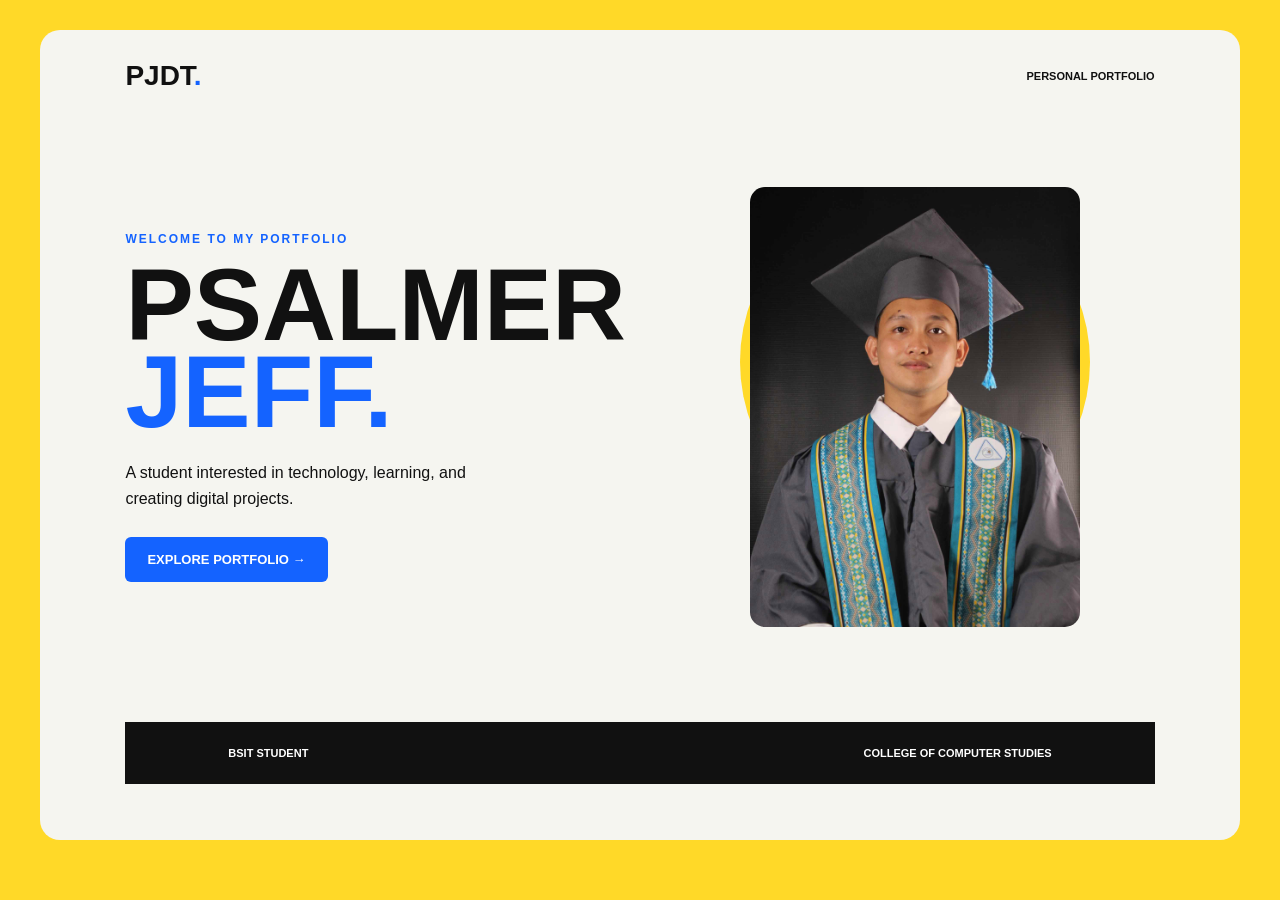
==== index.html @ 9968010e "Initial commit" ====
<!DOCTYPE html>
<html lang="en">

<head>
    <meta charset="UTF-8">
    <meta name="viewport" content="width=device-width, initial-scale=1.0">

    <title>Psalmer Jeff | Portfolio</title>

    <link rel="stylesheet" href="style.css">
</head>

<body class="cover-page">

    <main class="cover">

        <nav class="cover-nav">

            <div class="logo">
                PJDT<span>.</span>
            </div>

            <p>PERSONAL PORTFOLIO</p>

        </nav>


        <section class="cover-content">

            <div class="cover-text">

                <p class="tag">WELCOME TO MY PORTFOLIO</p>

                <h1>
                    PSALMER
                    <span>JEFF.</span>
                </h1>

                <p class="intro">
                    A student interested in technology,
                    learning, and creating digital projects.
                </p>

                <a href="home.html" class="main-button">
                    EXPLORE PORTFOLIO →
                </a>

            </div>


            <div class="cover-image">

                <div class="circle"></div>

                <img src="yay gradute'.jpg"
                     alt="Psalmer Jeff">

            </div>

        </section>


        <footer class="cover-footer">

            <span>BSIT STUDENT</span>

            <span>COLLEGE OF COMPUTER STUDIES</span>

        </footer>

    </main>

</body>

</html>
---- style.css ----
/* RESET */

* {
    margin: 0;
    padding: 0;
    box-sizing: border-box;
}

html {
    scroll-behavior: smooth;
}

body {
    font-family: Arial, sans-serif;
    background: #f5f5f0;
    color: #111;
}

a {
    text-decoration: none;
    color: inherit;
}

img {
    max-width: 100%;
    display: block;
}


/* COLORS */

.logo span,
.tag,
h1 span,
.contact h2 span {
    color: #1463ff;
}


/* BUTTON */

.main-button {
    display: inline-block;
    margin-top: 25px;
    padding: 15px 22px;
    background: #1463ff;
    color: white;
    font-weight: bold;
    font-size: 13px;
    border-radius: 6px;
    transition: .3s;
}

.main-button:hover {
    background: #111;
    transform: translateY(-3px);
}


/* INDEX */

.cover-page {
    min-height: 100vh;
    background: #ffd928;
    padding: 30px;
}

.cover {
    max-width: 1200px;
    min-height: 90vh;
    margin: auto;
    padding: 30px 7%;
    background: #f5f5f0;
    border-radius: 20px;
}

.cover-nav,
.cover-footer {
    display: flex;
    justify-content: space-between;
    align-items: center;
}

.logo {
    font-size: 28px;
    font-weight: bold;
}

.cover-nav p,
.cover-footer {
    font-size: 11px;
    font-weight: bold;
}

.cover-content {
    min-height: 70vh;
    display: grid;
    grid-template-columns: 1fr 1fr;
    align-items: center;
    gap: 50px;
}

.cover-text h1 {
    margin-top: 15px;
    font-size: clamp(60px, 8vw, 110px);
    line-height: .85;
}

.cover-text p:not(.tag) {
    max-width: 400px;
    margin-top: 25px;
    line-height: 1.6;
}

.cover-image,
.hero-image {
    position: relative;
    display: flex;
    justify-content: center;
}

.cover-image img {
    width: 330px;
    height: 440px;
    object-fit: cover;
    position: relative;
    z-index: 2;
    border-radius: 15px;
}

.circle {
    position: absolute;
    width: 350px;
    height: 350px;
    background: #ffd928;
    border-radius: 50%;
    z-index: 1;
}


/* NAVIGATION */

.navbar {
    position: sticky;
    top: 0;
    z-index: 10;
    padding: 20px 8%;
    display: flex;
    justify-content: space-between;
    align-items: center;
    background: white;
}

.nav-links {
    display: flex;
    gap: 25px;
}

.nav-links a {
    font-size: 11px;
    font-weight: bold;
}

.nav-links a:hover {
    color: #1463ff;
}


/* HERO */

.hero {
    min-height: 85vh;
    padding: 80px 10%;
    display: grid;
    grid-template-columns: 1fr 1fr;
    align-items: center;
    gap: 50px;
    background: #ffd928;
}

.hero-text h1 {
    margin: 15px 0;
    font-size: clamp(60px, 9vw, 110px);
    line-height: .85;
}

.hero-text p:not(.tag) {
    max-width: 450px;
    line-height: 1.7;
}

.hero-image img {
    width: 300px;
    height: 400px;
    object-fit: cover;
    position: relative;
    z-index: 2;
    border-radius: 15px;
    box-shadow: 15px 15px #1463ff;
}

.hero-image .circle {
    background: white;
}


/* SECTIONS */

.section {
    padding: 100px 10%;
}

.section h2 {
    margin-top: 15px;
    font-size: 50px;
}

.tag {
    font-size: 12px;
    font-weight: bold;
    letter-spacing: 2px;
}


/* ABOUT */

.about {
    background: white;
}

.about-box {
    margin-top: 40px;
    display: grid;
    grid-template-columns: 1fr 1fr;
    gap: 25px;
}

.about-box div {
    padding: 30px;
    background: #f5f5f0;
    border-left: 6px solid #1463ff;
}

.about-box h3 {
    margin-bottom: 15px;
    font-size: 22px;
}

.about-box p {
    line-height: 1.6;
}


/* EDUCATION */

.education {
    background: #111;
    color: white;
}

.education-layout {
    margin-top: 40px;
    display: grid;
    grid-template-columns: 1fr 1fr;
    gap: 25px;
}

.school-card {
    padding: 35px;
    background: #222;
    border-radius: 12px;
}

.school-number {
    font-size: 35px;
    color: #ffd928;
    font-weight: bold;
}

.school-card h3 {
    margin: 20px 0 10px;
    font-size: 24px;
}

.school-card p {
    line-height: 1.6;
    color: #ccc;
}

.school-card span {
    display: inline-block;
    margin-top: 20px;
    color: #ffd928;
    font-size: 11px;
    font-weight: bold;
}


/* FAVORITES */

.favorites {
    background: #f5f5f0;
}

.favorite-layout {
    margin-top: 40px;
    display: grid;
    grid-template-columns: 1fr 1fr;
    gap: 25px;
}

.favorite-card {
    padding: 40px;
    background: #ffd928;
    border-radius: 15px;
}

.favorite-card:last-child {
    background: #1463ff;
    color: white;
}

.favorite-card span {
    font-size: 25px;
    font-weight: bold;
}

.favorite-card h3 {
    margin: 40px 0 15px;
    font-size: 28px;
}

.favorite-card p {
    line-height: 1.6;
}


/* CONTACT */

.contact {
    min-height: 60vh;
    padding: 100px 10%;
    text-align: center;
    background: #1463ff;
    color: white;
}

.contact .tag {
    color: #ffd928;
}

.contact h2 {
    margin-top: 20px;
    font-size: clamp(55px, 8vw, 100px);
}

.contact h2 span {
    color: #ffd928;
}

.contact .main-button {
    background: #ffd928;
    color: #111;
}


/* FOOTER */

footer {
    padding: 25px 10%;
    display: flex;
    justify-content: space-between;
    background: #111;
    color: white;
    font-size: 10px;
}


/* MOBILE */

@media (max-width: 700px) {

    .cover-content,
    .hero,
    .about-box,
    .education-layout,
    .favorite-layout {
        grid-template-columns: 1fr;
    }

    .cover-content {
        padding: 50px 0;
    }

    .cover-image {
        margin-top: 20px;
    }

    .nav-links {
        gap: 10px;
        flex-wrap: wrap;
        justify-content: flex-end;
    }

    .nav-links a {
        font-size: 9px;
    }

    .hero {
        text-align: center;
    }

    .hero-text p:not(.tag) {
        margin: auto;
    }

    .hero-image {
        margin-top: 30px;
    }

    .section {
        padding: 70px 8%;
    }

    footer,
    .cover-footer {
        flex-direction: column;
        gap: 10px;
        text-align: center;
    }

}
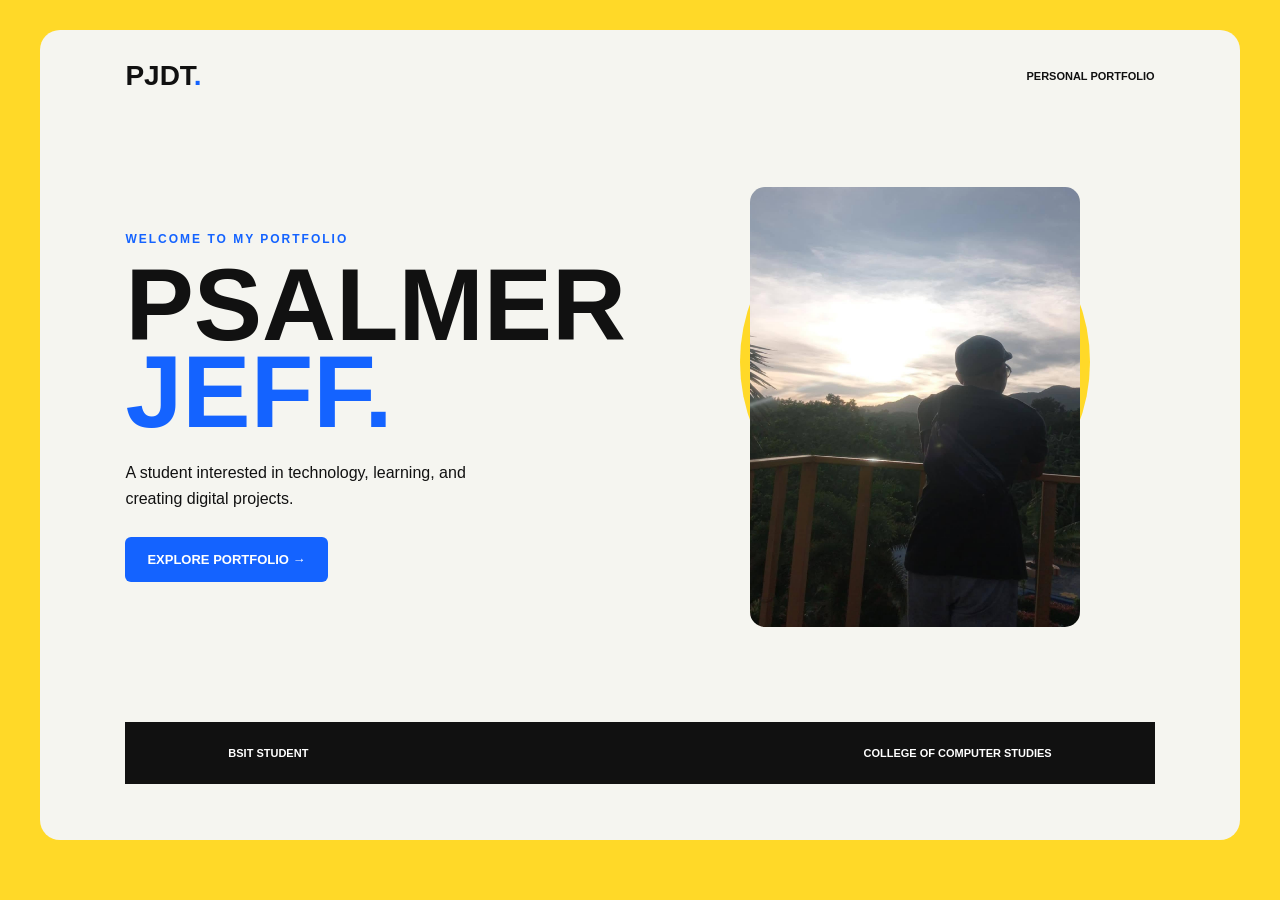
==== commit 7801c2b0: "commit 1a2b3c4d5e6f7g8h9i0j new file:   as.jpg" ====
--- a/index.html
+++ b/index.html
@@ -52,7 +52,7 @@
 
                 <div class="circle"></div>
 
-                <img src="yay gradute'.jpg"
+                <img src="as.jpg"
                      alt="Psalmer Jeff">
 
             </div>
--- a/style.css
+++ b/style.css
@@ -1,5 +1,3 @@
-/* RESET */
-
 * {
     margin: 0;
     padding: 0;
